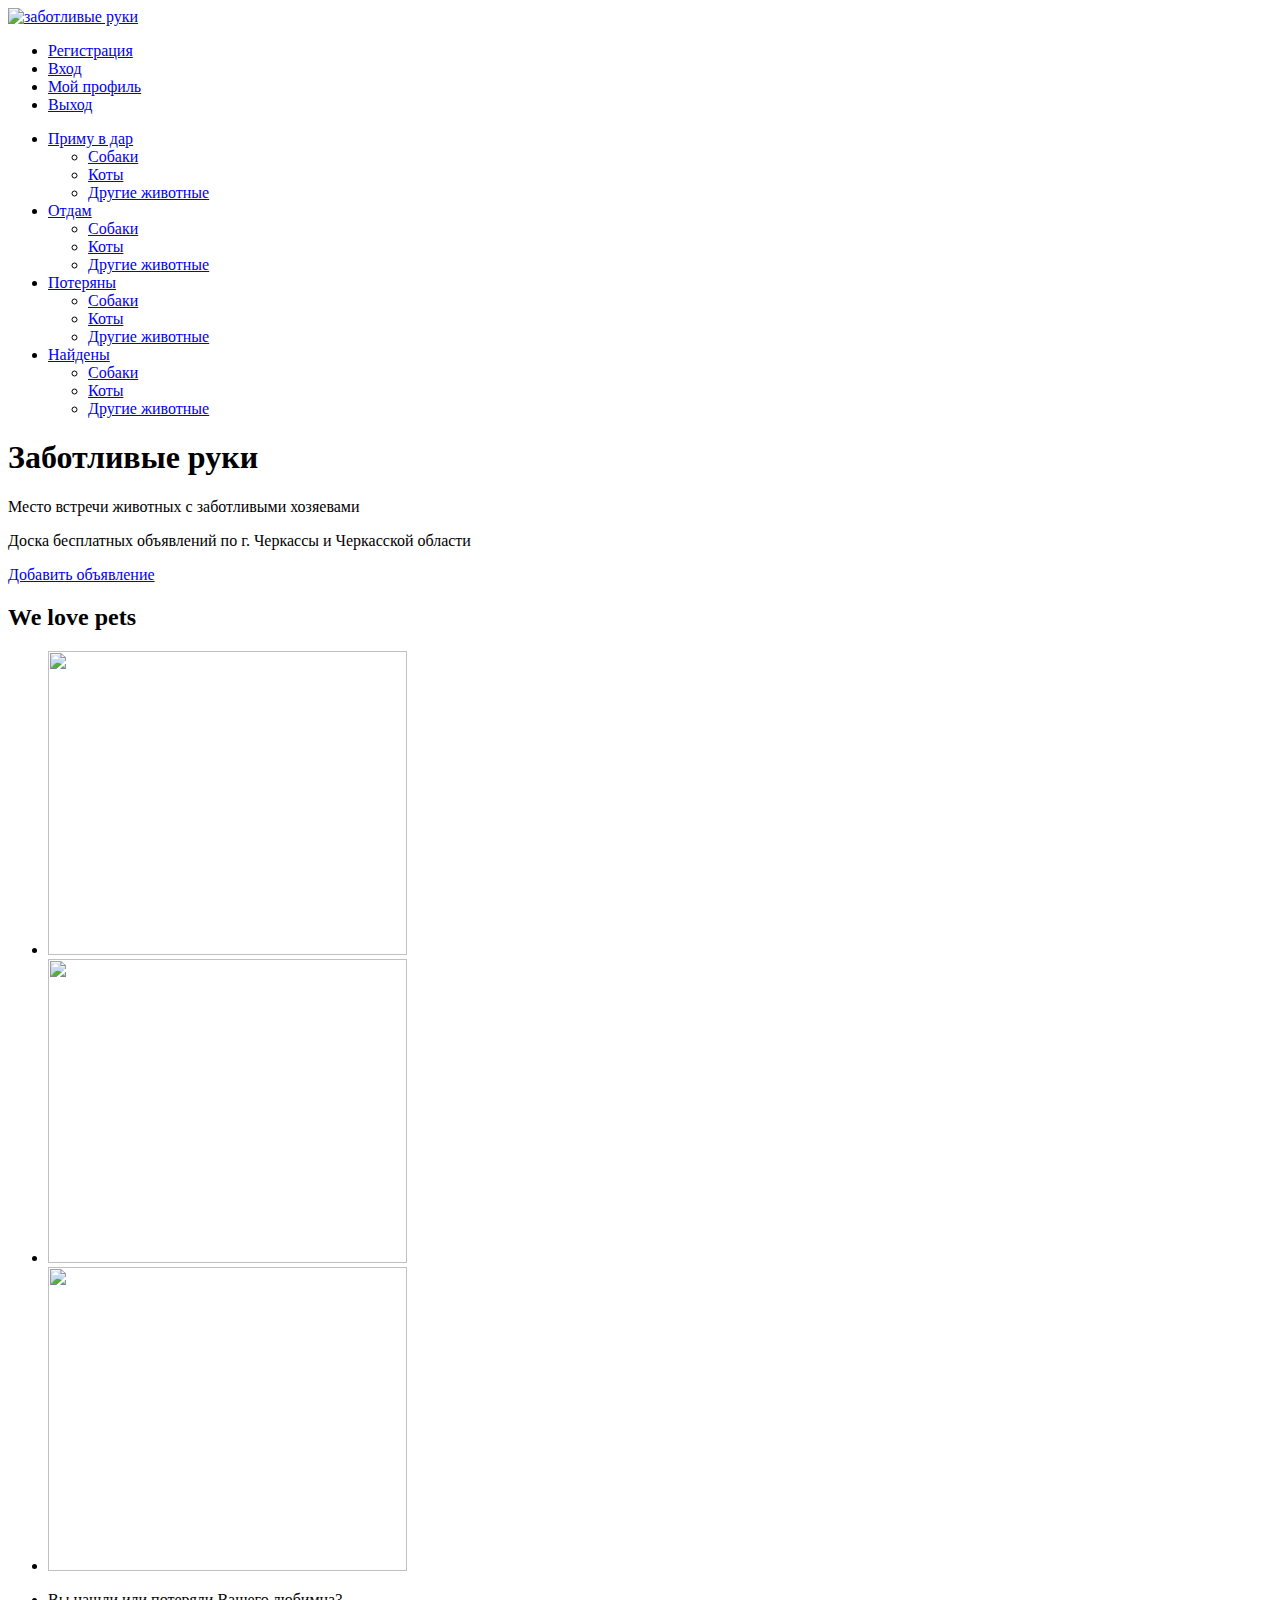
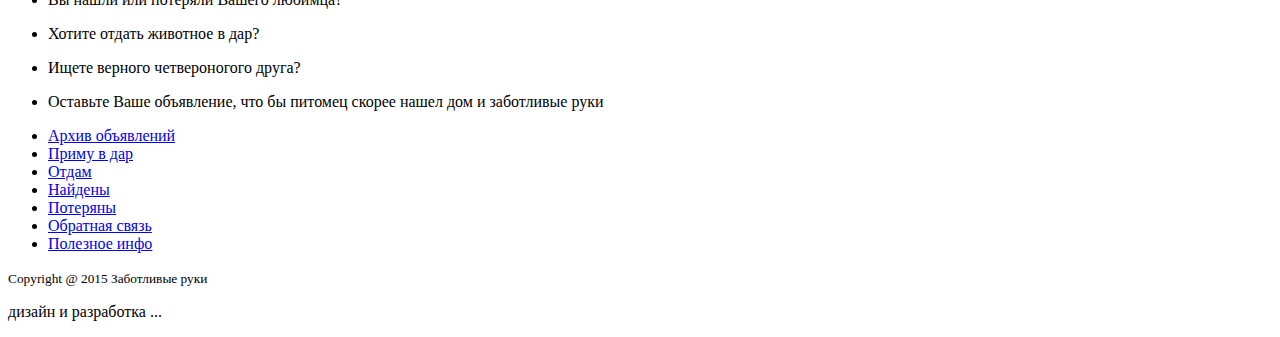
==== index.html @ e230eea3 "Update index.html" ====
﻿<!DOCTYPE html>
<html lang="ru">
    <head>
        <title>Заботливые руки</title>       
        <meta charset="utf-8">
        <meta name="keywords" content="">
        <meta name="description" content="Доска объявлений о потерянных и найденных животных, г. Черкассы">
        <link rel="stylesheet" href="styles/styles.css">
        <link rel="icon" href="images/favicon2.ico" type="image/x-icon">
    </head> 
    <body>
        <header>
            <div class="header-wrapp">
                <a class="logo" href="#"><img src="images/logo.png" alt="заботливые руки" width="182" height="172"></a>
                <ul class="register"> 
                    <li class="for-guests"><a href="#">Регистрация</a></li>
                    <li class="for-guests"><a href="#">Вход</a></li>
                    <li class="for-user"><a href="#">Мой профиль</a></li>
                    <li class="for-user"><a href="#">Выход</a></li>
                </ul>
            </div>
        </header>
        <nav>
            <ul>
                <li class="dropdown">
                   <a href="#">Приму в дар</a>
                    <ul>
                        <li><a href="#">Собаки</a></li>
                        <li><a href="#">Коты</a></li>
                        <li><a href="#">Другие животные</a></li>
                    </ul>
                </li>
                <li class="dropdown">
                   <a href="#">Отдам</a>
                    <ul>
                        <li><a href="#">Собаки</a></li>
                        <li><a href="#">Коты</a></li>
                        <li><a href="#">Другие животные</a></li>
                    </ul>
                </li>
                <li class="dropdown">
                   <a href="#">Потеряны</a>
                    <ul>
                        <li><a href="#">Собаки</a></li>
                        <li><a href="#">Коты</a></li>
                        <li><a href="#">Другие животные</a></li>
                    </ul>
                </li>
                <li class="dropdown">
                   <a href="#">Найдены</a>
                    <ul>
                        <li><a href="#">Собаки</a></li>
                        <li><a href="#">Коты</a></li>
                        <li><a href="#">Другие животные</a></li>
                    </ul>
                </li>
            </ul>
        </nav>
        <main role="main">
            <div class="presentation">
                <h1 class="uppercase">Заботливые руки</h1>
                <p class="description">Место встречи животных с заботливыми хозяевами</p>
                <p class="note">Доска бесплатных объявлений по г. Черкассы и Черкасской области</p>
            </div>
            <a class="add-advert" href="#">Добавить объявление</a>
            <div class="h2-wrapp">
                <h2>We love pets</h2>
            </div>
            <ul class="img-pets">
                <li><a href="#"><img src="images/img-pets-1.jpg" alt="" width="359" height="304"></a></li>
                <li><a href="#"><img src="images/img-pets-2.jpg" alt="" width="359" height="304"></a></li>
                <li><a href="#"><img src="images/img-pets-3.jpg" alt="" width="359" height="304"></a></li>
            </ul>
            <ul class="questions">
                <li class="purple"><p>Вы нашли или потеряли Вашего любимца?</p></li>
                <li class="red"><p>Хотите отдать животное в дар?</p></li>
                <li class="blue"><p>Ищете верного четвероногого друга?</p></li>
                <li class="yellow"><p>Оставьте Ваше объявление, что бы питомец скорее нашел дом и заботливые руки</p></li>
            </ul>
        </main>
        <footer>
            <div class="footer-top">
                <div class="footer-top-wrapp">
                    <ul class="footer-nav">
                        <li><a href="#">Архив объявлений</a></li>
                        <li><a href="#">Приму в дар</a></li>
                        <li><a href="#">Отдам</a></li>
                        <li><a href="#">Найдены</a></li>
                        <li><a href="#">Потеряны</a></li>
                        <li><a href="#">Обратная связь</a></li>
                        <li><a href="#">Полезное инфо</a></li>
                    </ul>
                </div>
            </div>
             <div class="footer-bottom">
                <div class="footer-bottom-wrapp">
                    <small>Copyright &#64; 2015 Заботливые руки</small>
                    <p class="author">дизайн и разработка ... </p>
                </div>
            </div>
        </footer>
    </body>
</html>
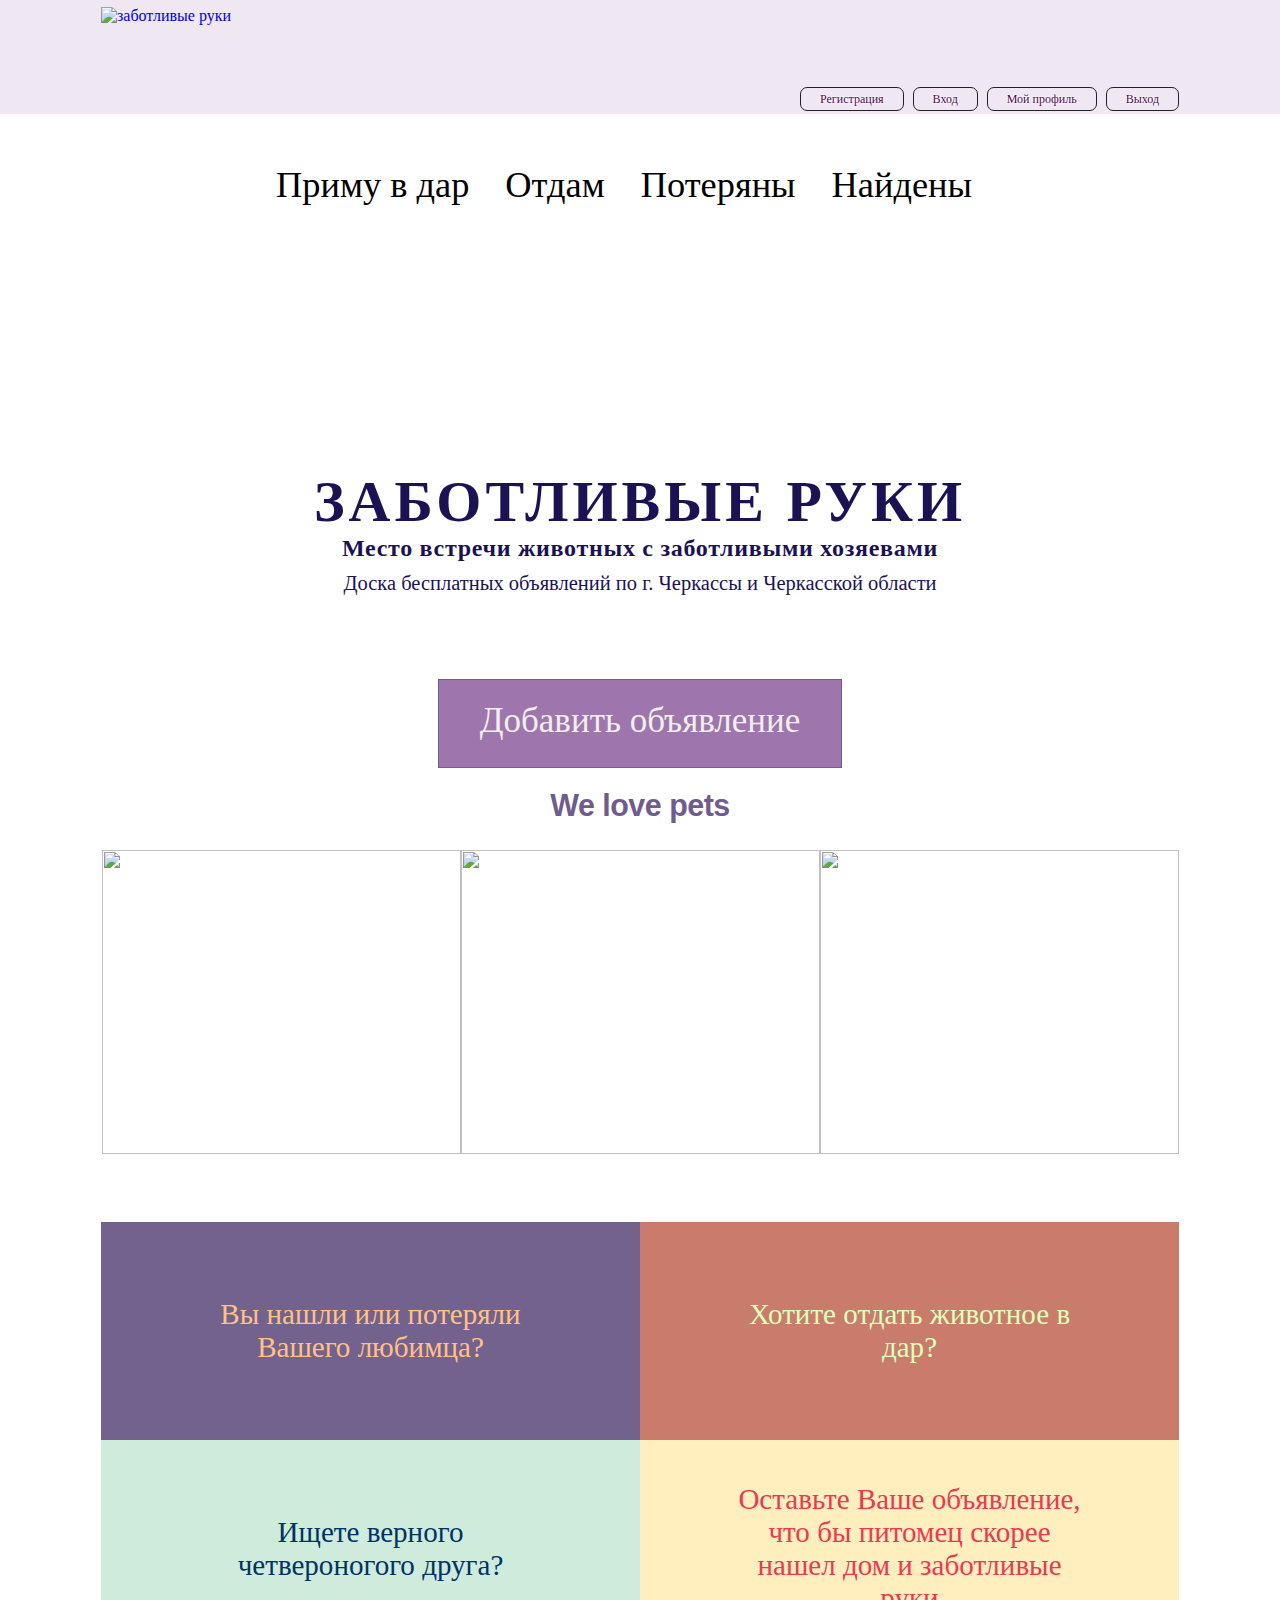
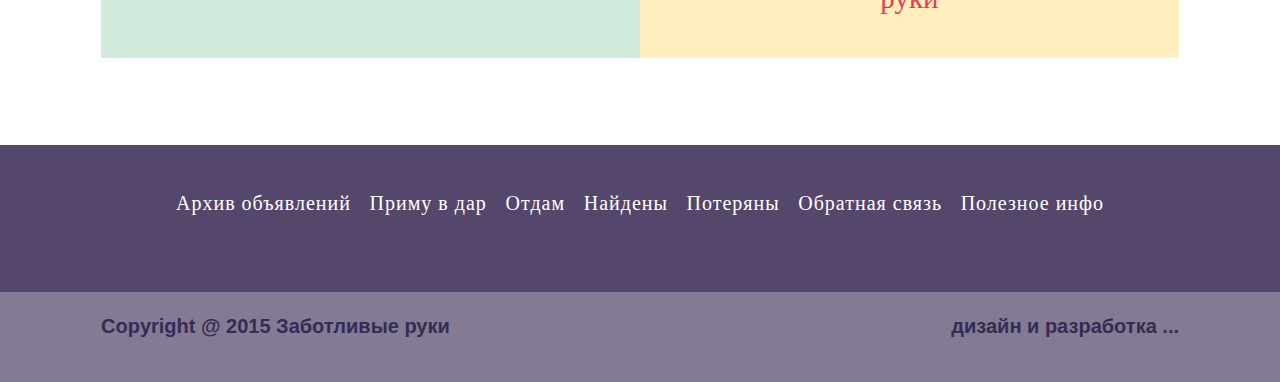
==== commit 2b3a2969: "Merge branch 'master' of https://github.com/little-queen/carefull_hands" ====
--- a/index.html
+++ b/index.html
@@ -1,4 +1,4 @@
-﻿<!DOCTYPE html>
+<!DOCTYPE html>
 <html lang="ru">
     <head>
         <title>Заботливые руки</title>       
@@ -56,7 +56,7 @@
                 </li>
             </ul>
         </nav>
-        <main role="main">
+        <main role="main" class="main-page">
             <div class="presentation">
                 <h1 class="uppercase">Заботливые руки</h1>
                 <p class="description">Место встречи животных с заботливыми хозяевами</p>
@@ -77,6 +77,18 @@
                 <li class="blue"><p>Ищете верного четвероногого друга?</p></li>
                 <li class="yellow"><p>Оставьте Ваше объявление, что бы питомец скорее нашел дом и заботливые руки</p></li>
             </ul>
+            <div class="popup">
+                <form action="" method="">
+                    <fieldset>
+                       <ul>
+                           <li><input type="text" name="name" /></li>
+                           <li><input type="password" name="pass" /></li>
+                           <li><input type="email" name="email" /></li>
+                           <li><input type="submit" value="Регистрация" /></li>
+                       </ul>                    
+                    </fieldset>
+                </form>
+            </div>
         </main>
         <footer>
             <div class="footer-top">
--- a/styles/styles.css
+++ b/styles/styles.css
@@ -0,0 +1,414 @@
+@font-face {
+    font-family: 'comfortaaregular';
+    src: url('../fonts/comfortaa-regular-webfont.eot');
+    src: url('../fonts/comfortaa-regular-webfont.eot?#iefix') format('embedded-opentype'),
+         url('../fonts/comfortaa-regular-webfont.woff2') format('woff2'),
+         url('../fonts/comfortaa-regular-webfont.woff') format('woff'),
+         url('../fonts/comfortaa-regular-webfont.ttf') format('truetype'),
+         url('../fonts/comfortaa-regular-webfont.svg#comfortaaregular') format('svg');
+    font-weight: normal;
+    font-style: normal;
+}
+
+
+/*------------------------------OLD BROWSERS--------------------------------*/
+header, section, footer, aside, nav, main, article, figure {
+    display: block; 
+}
+
+
+/*------------------------------RESET STYLES--------------------------------*/
+/* http://meyerweb.com/eric/tools/css/reset/ 
+   v2.0 | 20110126
+   License: none (public domain)
+*/
+
+html, body, div, span, applet, object, iframe,
+h1, h2, h3, h4, h5, h6, p, blockquote, pre,
+a, abbr, acronym, address, big, cite, code,
+del, dfn, em, img, ins, kbd, q, s, samp,
+small, strike, strong, sub, sup, tt, var,
+b, u, i, center,
+dl, dt, dd, ol, ul, li,
+fieldset, form, label, legend,
+table, caption, tbody, tfoot, thead, tr, th, td,
+article, aside, canvas, details, embed, 
+figure, figcaption, footer, header, hgroup, 
+menu, nav, output, ruby, section, summary,
+time, mark, audio, video {
+	margin: 0; 
+	padding: 0;
+	border: 0;
+	font-size: 100%;
+	vertical-align: baseline;
+    list-style:none;
+}
+select, input, textarea {
+    vertical-align:middle; 
+    border: none;
+}
+input[type="submit"] { 
+    cursor: pointer; 
+}
+
+textarea                       { vertical-align:top; }
+:focus                         { outline:none; }
+
+img, fieldset                  { border:0; }
+/*----------------------- body -----------------------*/
+body {
+    font-family: 'comfortaaregular';
+    background: #FFFFFF; 
+}
+a:hover {color: ;}
+a:link, a:visited, a:hover     { text-decoration:none; }
+
+.uppercase {
+    text-transform: uppercase;
+}
+
+/*----------------------- header ---------------------*/
+header {
+    background: #EFE7F1;
+    overflow: hidden;
+    margin: 0 0 50px;
+}
+header .header-wrapp {
+    width: 1078px;
+    margin: 7px auto 3px auto;
+    overflow: hidden;
+}
+header .header-wrapp .logo {
+    float: left;
+}
+header .header-wrapp .register {
+    overflow: hidden;
+    text-align: right;
+    margin: 80px 0 0;
+}
+header .header-wrapp .register li {
+    display: inline-block;
+    padding: 1px 19px 3px 19px;
+    border: 1px solid #232223;
+    border-radius: 7px; 
+    margin: 0 0 0 5px;
+}
+header .header-wrapp .register li a {
+    color: #4E084E;
+    font-size: 12px;
+    text-shadow: 0px 0px 2px #FFF, 0px 0px 2px #FFF, 0px 0px 2px #FFF;
+}
+header .header-wrapp .register li:hover {
+    background: #F3D28F;
+}
+/*
+header .header-wrapp .register .for-user {
+    display: none;
+}
+header .header-wrapp .register .for-guests {
+    display: none;
+}
+*/
+/*----------------------- nav --------------------*/
+nav {
+    width: 836px;
+    margin: 0 auto;
+    text-align: center;
+}
+nav > ul > li {
+    display: inline-block;
+    padding: 0 32px 2px 0;
+    position: relative;
+    text-align: left;
+}
+nav > ul > li > a {
+    color: #000;
+    font-size: 36.39px;
+}
+nav > ul > li > a:hover {
+    color: #ecae2d;
+}
+nav > ul > li > ul {
+    display: none;
+    position: absolute;
+    top: 48px;
+    left: -6px;
+    width: 314px;
+
+}
+nav > ul > li > ul > li > a {
+    display: block;
+    font-size: 30.94px;
+    background: rgba(255, 255, 255, 0.9);
+    color: #000;
+    padding: 19px 15px;
+}
+nav > ul > li > ul > li > a:hover {
+    background: rgba(243, 210, 143, 0.9);
+}
+nav ul .dropdown:hover > ul {
+    display: block;
+}
+/*----------------------- main --------------------*/
+main {
+    width: 1078px;
+    margin: 0px auto;
+    text-align: center;
+}
+.presentation {
+    background: url(../images/presentation.jpg) center center no-repeat;
+    height: 441px;
+    color: #1B1254;
+    overflow: hidden;
+    text-align: center;
+    margin: 0 0 10px;
+}
+h1 {
+    margin: 260px 0 0;
+    font-size: 58px;
+    letter-spacing: 4px;
+}
+main .presentation .description {
+    font-size: 24px;
+    font-weight: bold;
+    letter-spacing: 0.7px;
+    margin: 0 0 10px;
+} 
+main .presentation .note {
+    font-size: 20.5px;
+}
+main .add-advert {
+    background: #9E76AD;
+    display: inline-block;
+    margin: 20px 0;
+    padding: 21px 41px 26px;
+    border: 1px solid #705D8E;
+    font-size: 35px;
+    color: #EFEFEC;
+}
+main .add-advert:hover {
+    color: #EBAD2C;
+}
+main .h2-wrapp {
+    background: url(../images/h2bg.png) center repeat-x;
+        margin: 0 0 27px;
+}
+.main-page h2 {
+    display: inline;
+    background: #FFF;
+    padding: 0 30px;
+    color: #6f5c8e;
+    font: 30.44px Calibri, Verdana, Ariel, sans-serif;
+    font-weight: bold;
+    letter-spacing: -0.5px;
+}
+main .img-pets {
+    overflow: hidden;
+    padding: 0 0.5px;
+    margin: 0 0 64px;
+}
+main .img-pets li {
+    float: left;
+}
+main .questions {
+    overflow: hidden;
+    margin: 0 0 87px;
+}
+main .questions li {
+    float: left;
+    width: 363px;
+    height: 218px;
+    display: table;
+    padding: 0 88px;
+}
+main .questions li p {
+    display: table-cell;
+    vertical-align: middle;
+    font-size: 29.06px;
+}
+main .questions .purple {
+    background: #73628E;
+    color: #FFC184;
+}
+main .questions .red {
+    background: #CA7C6C;
+    color: #DCFFB9;
+}
+main .questions .blue {
+    background: #CFEBDC;
+    color: #003366;
+}
+main .questions .yellow {
+    background: #FFEFBF;
+    color: #ed3950;
+}
+
+/*----------------------- footer --------------------*/
+footer .footer-top {
+    background: #54476B;
+}
+footer .footer-top .footer-top-wrapp {
+    width: 1078px;
+    margin: 0 auto;
+    padding: 47px 0 77px 0;
+    text-align: center;
+}
+footer .footer-top .footer-top-wrapp .footer-nav li {
+    display: inline;
+    margin: 0 7.3px;
+}
+footer .footer-top .footer-top-wrapp .footer-nav li a{
+    color: #FFF;
+    font-size: 20px;
+    letter-spacing: 1px;
+}
+footer .footer-top .footer-top-wrapp .footer-nav li a:hover {
+    color: #EBAD2C;
+}
+footer .footer-bottom {
+    background: #847A94;
+}
+footer .footer-bottom .footer-bottom-wrapp {
+    width: 1078px;
+    margin: 0 auto;
+    padding: 23px 0 44px 0;
+}
+footer .footer-bottom .footer-bottom-wrapp small {
+    float: left;
+    color: #342C55;
+    font: 20px Calibri, Verdana, Ariel, sans-serif;
+    font-weight: bold;
+}
+footer .footer-bottom .footer-bottom-wrapp .author {
+    overflow: hidden;
+    text-align: right;
+    font: 20px Calibri, Verdana, Ariel, sans-serif;
+    font-weight: bold;
+    color: #342C55;
+}
+
+/*lost*/
+a.add-advert-other {
+    color: #1B1254;
+    text-decoration: underline;
+}
+.adverts article {
+    overflow: hidden;
+    margin: 23px 0 35px 0;
+    text-align: justify;
+    color: #1B1254;
+    padding: 0 0 20px 0;
+    border-bottom: 2px dashed #EBAD2C;
+}
+.adverts article img {
+    float: left;
+    margin: 0 23px 0 0;
+    width: 243px;
+} 
+.adverts h2 {
+    margin: 0 0 20px 0;
+    font-size: 23px;
+}
+.adverts article .contacts {
+    margin: 15px;
+    font-weight: bold;
+}
+
+/*ad-form*/
+.ad-form .note {
+    margin: 30px 0 0;
+}
+.ad-form .add-ad ul {
+    overflow: hidden;
+}
+.ad-form .add-ad {
+    border: 2px dashed #EBAD2C;
+    padding: 20px;
+    overflow: hidden;
+    text-align: left;
+    margin: 40px 0;
+}
+.ad-form .add-ad .picture {
+    float: left;
+    margin: 0 25px 0 0;
+}
+.ad-form .add-ad .container-picture {
+    width: 300px;
+    overflow: hidden;
+    position: relative;
+}
+.ad-form .add-ad .container-picture .close {
+    width: 23px;
+    height: 23px;
+    display: block;
+    position: absolute;
+    background: url(../images/close-img.png) center center no-repeat;
+    top: 0px;
+    right: 0px;
+    cursor: pointer;
+}
+.ad-form .add-ad .container-picture .close:hover {
+    background: url(../images/close-img-hover.png) center center no-repeat;
+}
+.ad-form .add-ad .picture input {
+    display: none;
+}
+.ad-form .add-ad .picture label {
+    display: block;
+    width: 300px;
+    height: 120px;
+    border: 1px dashed #1B1254;
+    padding: 135px 0 0;
+    background: url(../images/icon-ad.png) center 95px no-repeat;
+    cursor: pointer;
+}
+.ad-form .add-ad .picture label:hover {
+    border: 1px solid #1B1254;
+}
+.ad-form .add-ad label {
+    font-size: 23px;
+    color: #1B1254;
+    text-align: center;
+    font-weight: bold;
+}
+.ad-form .add-ad input, .ad-form .add-ad textarea {
+    border: 1px dashed #1B1254;
+    display: block;
+    margin: 10px 0 20px 0;
+    width: 690px;
+    padding: 4px 5px;
+    font: 20px 'comfortaaregular';
+    color: #1B1254;
+}
+.ad-form .add-ad textarea {
+    height: 250px;
+    resize: none;
+}
+.ad-form .add-ad input:focus, .ad-form .add-ad textarea:focus {
+    border: 1px solid #1B1254;
+}
+.ad-form .add-ad input[type="submit"] {
+    background: rgba(243, 210, 143, 0.9);
+    width: 300px;
+    font-weight: bold;
+    margin: 40px 0 0;
+    padding: 15px;
+}
+.ad-form .add-ad input[type="submit"]:hover {
+    border: 1px solid #1B1254;
+    background: #EBAD2C;
+}
+/*popup*/
+.popup {
+    width: 315px;
+    background: url(../images/popup-icon.png) center 26px no-repeat, #9A7CC7;
+    margin: 0px 0 100px 0;
+    display: none;
+}
+.popup input[type="text"] {
+    margin: 100px 0 0;
+}
+.popup input {
+    width: 266px;
+    border-radius: 5px;
+}
